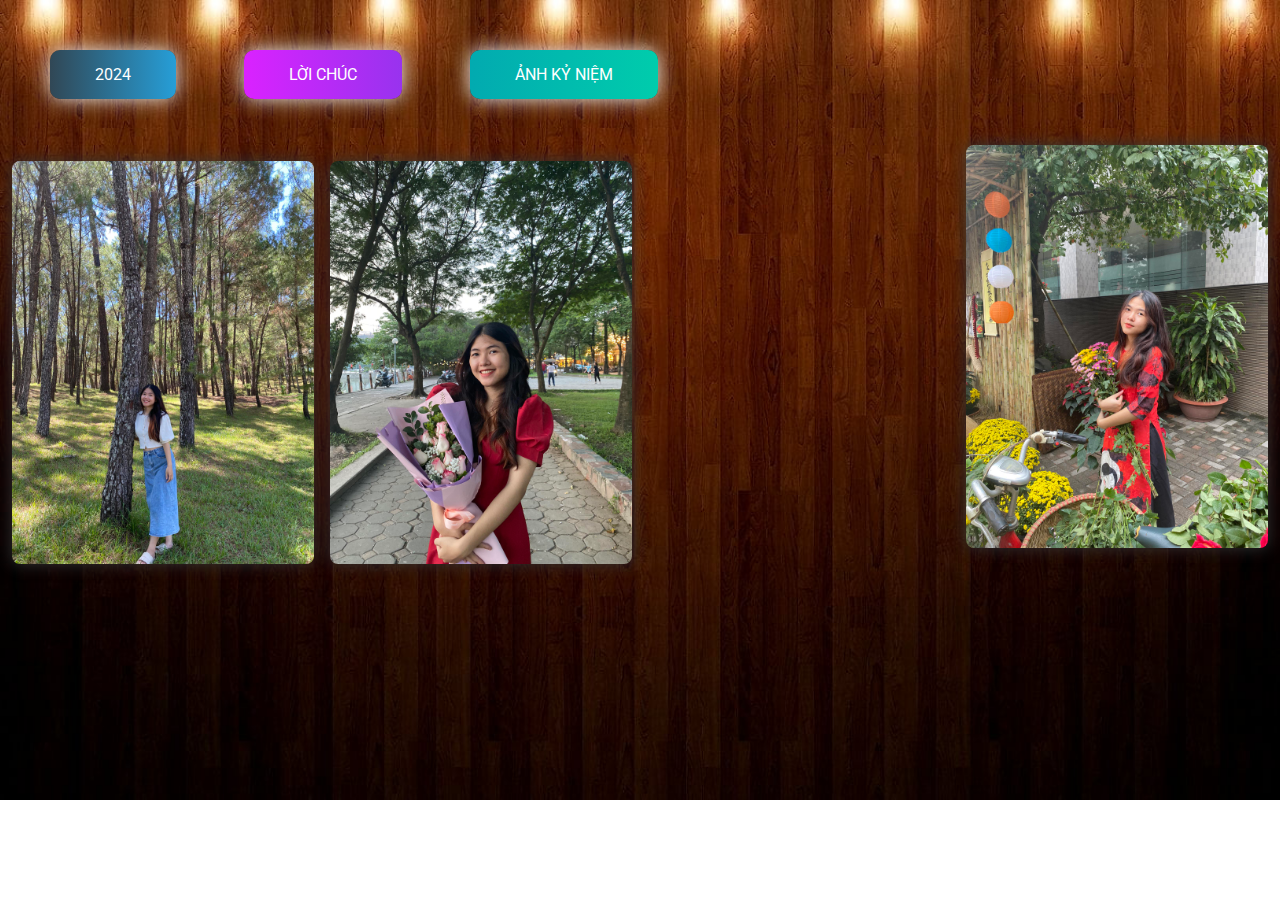
==== gallery.html @ f9aefb97 "init project" ====
<!DOCTYPE html>
<html lang="en">
    <head>
        <meta charset="UTF-8" />
        <meta name="viewport" content="width=device-width, initial-scale=1.0" />
        <meta http-equiv="X-UA-Compatible" content="ie=edge" />
        <link rel="icon" type="image/png" href="./img/CILKGax.png" />
        <!-- Tiêu đề của trang ảnh kĩ niệm -->
        <title>Ảnh kỷ niệm</title>
        <link rel="stylesheet" href="./css/gallery.css" />
        <link rel="stylesheet" href="./css/style.css" />
    </head>
    <body>
        <div class="buttons">
            <a href="index.html" class="btn btn-bir">2024</a>
            <a href="timeline.html" class="btn btn-timeline">Lời chúc</a>
            <a href="gallery.html" class="btn btn-gallery">Ảnh kỷ niệm</a>
        </div>

        <!-- 6. Thay tất cả bằng hình ảnh của bạn -->
        <div class="gallery" id="gallery">
            <div class="gallery-item">
                <div class="content"><img src="./img/NTNA 1.jpg" alt="" /></div>
            </div>
            <div class="gallery-item">
                <div class="content"><img src="./img/NTNA 2.jpg" alt="" /></div>
            </div>
            <div class="gallery-item">
                <div class="content"><img src="./img/NTNA 3.jpg" alt="" /></div>
            </div>
            <div class="gallery-item">
                <div class="content"><img src="./img/NTNA 4.jpg" alt="" /></div>
            </div>
            <div class="gallery-item">
                <div class="content"><img src="./img/NTNA 5.jpg" alt="" /></div>
            </div>
            <div class="gallery-item">
                <div class="content"><img src="./img/NTNA 6.jpg" alt="" /></div>
            </div>
            <div class="gallery-item">
                <div class="content"><img src="./img/NTNA TRANG BÌA.jpg" alt="" /></div>
            </div>
        </div>
        <!-- Phần nhạc -->
        <audio id="player" autoplay loop>
            <source src="./music/ToTeTi-WrenEvans-13082104.mp3" type="audio/mp3" />
        </audio>
    </body>

    <script src="./js/gallery.js"></script>
</html>
---- css/gallery.css ----
body {
    /* Ảnh nền của trang thứ 3 */
    background: url("../img/wood.jpg");
    background-repeat: no-repeat;
    background-size: cover;
  }
  .hello {
    opacity: 1 !important;
  }
  .full {
    position: fixed;
    left: 0;
    top: 0;
    width: 100%;
    height: 100%;
    z-index: 1;
  }
  .full .content {
    background-color: rgba(0,0,0,0.75) !important;
    height: 100%;
    width: 100%;
    display: grid;
  }
  .full .content img {
    left: 50%;
    transform: translate3d(0, 0, 0);
    animation: zoomin 1s ease;
    max-width: 100%;
    max-height: 100vh;
    margin: auto;
  }
  .byebye {
    opacity: 0;
  }
  .byebye:hover {
    transform: scale(0.2) !important;
  }
  .gallery {
    display: grid;
    grid-column-gap: 8px;
    grid-row-gap: 8px;
    grid-template-columns: repeat(auto-fill, minmax(250px, 1fr));
    grid-auto-rows: 8px;
  }
  .gallery img {
    max-width: 100%;
    border-radius: 8px;
    box-shadow: 0 0 16px #333;
    transition: all 1.5s ease;
  }
  .gallery img:hover {
    box-shadow: 0 0 32px #333;
  }
  .gallery .content {
    padding: 4px;
  }
  .gallery .gallery-item {
    transition: grid-row-start 300ms linear;
    transition: transform 300ms ease;
    transition: all 0.5s ease;
    cursor: pointer;
  }
  .gallery .gallery-item:hover {
    transform: scale(1.025);
  }
  @media (max-width: 600px) {
    .gallery {
      grid-template-columns: repeat(auto-fill, minmax(30%, 1fr));
    }
  }
  @media (max-width: 400px) {
    .gallery {
      grid-template-columns: repeat(auto-fill, minmax(50%, 1fr));
    }
  }
  @-moz-keyframes zoomin {
    0% {
      max-width: 50%;
      transform: rotate(-30deg);
      filter: blur(4px);
    }
    30% {
      filter: blur(4px);
      transform: rotate(-80deg);
    }
    70% {
      max-width: 50%;
      transform: rotate(45deg);
    }
    100% {
      max-width: 100%;
      transform: rotate(0deg);
    }
  }
  @-webkit-keyframes zoomin {
    0% {
      max-width: 50%;
      transform: rotate(-30deg);
      filter: blur(4px);
    }
    30% {
      filter: blur(4px);
      transform: rotate(-80deg);
    }
    70% {
      max-width: 50%;
      transform: rotate(45deg);
    }
    100% {
      max-width: 100%;
      transform: rotate(0deg);
    }
  }
  @-o-keyframes zoomin {
    0% {
      max-width: 50%;
      transform: rotate(-30deg);
      filter: blur(4px);
    }
    30% {
      filter: blur(4px);
      transform: rotate(-80deg);
    }
    70% {
      max-width: 50%;
      transform: rotate(45deg);
    }
    100% {
      max-width: 100%;
      transform: rotate(0deg);
    }
  }
  @keyframes zoomin {
    0% {
      max-width: 50%;
      transform: rotate(-30deg);
      filter: blur(4px);
    }
    30% {
      filter: blur(4px);
      transform: rotate(-80deg);
    }
    70% {
      max-width: 50%;
      transform: rotate(45deg);
    }
    100% {
      max-width: 100%;
      transform: rotate(0deg);
    }
  }
---- css/style.css ----
@import url("https://fonts.googleapis.com/css2?family=Roboto:ital,wght@0,100;0,300;0,400;0,500;0,700;1,300;1,400&display=swap");

html {
    scroll-behavior: smooth;
    font-family: "Roboto", sans-serif;
}

a {
    text-decoration: none;
}

.page__main {
    /* Ảnh nền của trang đầu tiên nếu bạn muốn đổi thì đổi tại đây */
    background-image: url("../img/Ảnh\ bìa\ trang\ 2.webp");
    background-repeat: no-repeat;
    margin: 0;
    padding: 0;
    background-size: cover;
    background-position-y: -18rem;
}
.buttons {
    display: flex;
    column-gap: 3rem;
    padding: 2rem;
}

.btn-bir:hover {
    background-position: right center;
    color: #fff;
    text-decoration: none;
}

.btn-bir {
    background-image: linear-gradient(
        to right,
        #314755 0%,
        #26a0da 51%,
        #314755 100%
    );
    margin: 10px;
    padding: 15px 45px;
    text-align: center;
    text-transform: uppercase;
    transition: 0.5s;
    background-size: 200% auto;
    color: white;
    box-shadow: 0 0 20px #eee;
    border-radius: 10px;
    display: block;
}

.btn-timeline {
    background-image: linear-gradient(
        to right,
        #da22ff 0%,
        #9733ee 51%,
        #da22ff 100%
    );
}
.btn-timeline {
    margin: 10px;
    padding: 15px 45px;
    text-align: center;
    text-transform: uppercase;
    transition: 0.5s;
    background-size: 200% auto;
    color: white;
    box-shadow: 0 0 20px #eee;
    border-radius: 10px;
    display: block;
}

.btn-timeline:hover {
    background-position: right center; 
    color: #fff;
    text-decoration: none;
}

.btn-gallery {
    background-image: linear-gradient(
        to right,
        #02aab0 0%,
        #00cdac 51%,
        #02aab0 100%
    );
}
.btn-gallery {
    margin: 10px;
    padding: 15px 45px;
    text-align: center;
    text-transform: uppercase;
    transition: 0.5s;
    background-size: 200% auto;
    color: white;
    box-shadow: 0 0 20px #eee;
    border-radius: 10px;
    display: block;
}

.btn-gallery:hover {
    background-position: right center; /* change the direction of the change here */
    color: #fff;
    text-decoration: none;
}

.cover {
    width: 240px;
    height: 240px;
   
    box-shadow: 0 0 30px #eee;
    position: absolute;
    margin-top: 3rem;
    left: calc(50% - 100px);
  
    border-radius: 120px;
    border: 5px solid rgb(255, 17, 0);
}
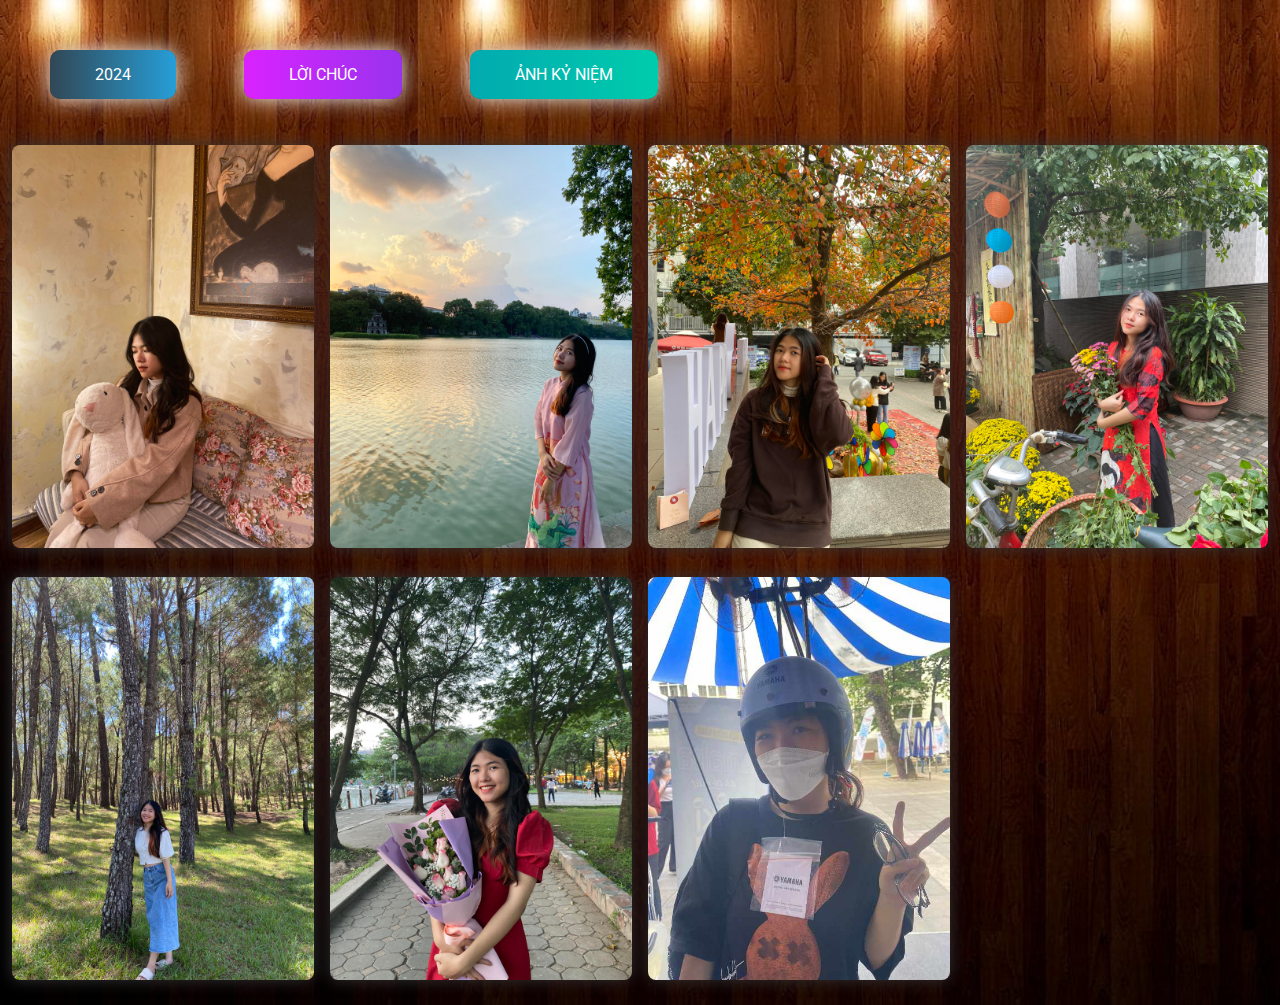
==== commit 22517db8: "init project" ====
--- a/gallery.html
+++ b/gallery.html
@@ -43,7 +43,7 @@
         </div>
         <!-- Phần nhạc -->
         <audio id="player" autoplay loop>
-            <source src="./music/ToTeTi-WrenEvans-13082104.mp3" type="audio/mp3" />
+            <source src="./music/CauVinhTuy-WrenEvans-13082061.mp3" type="audio/mp3" />
         </audio>
     </body>
 
